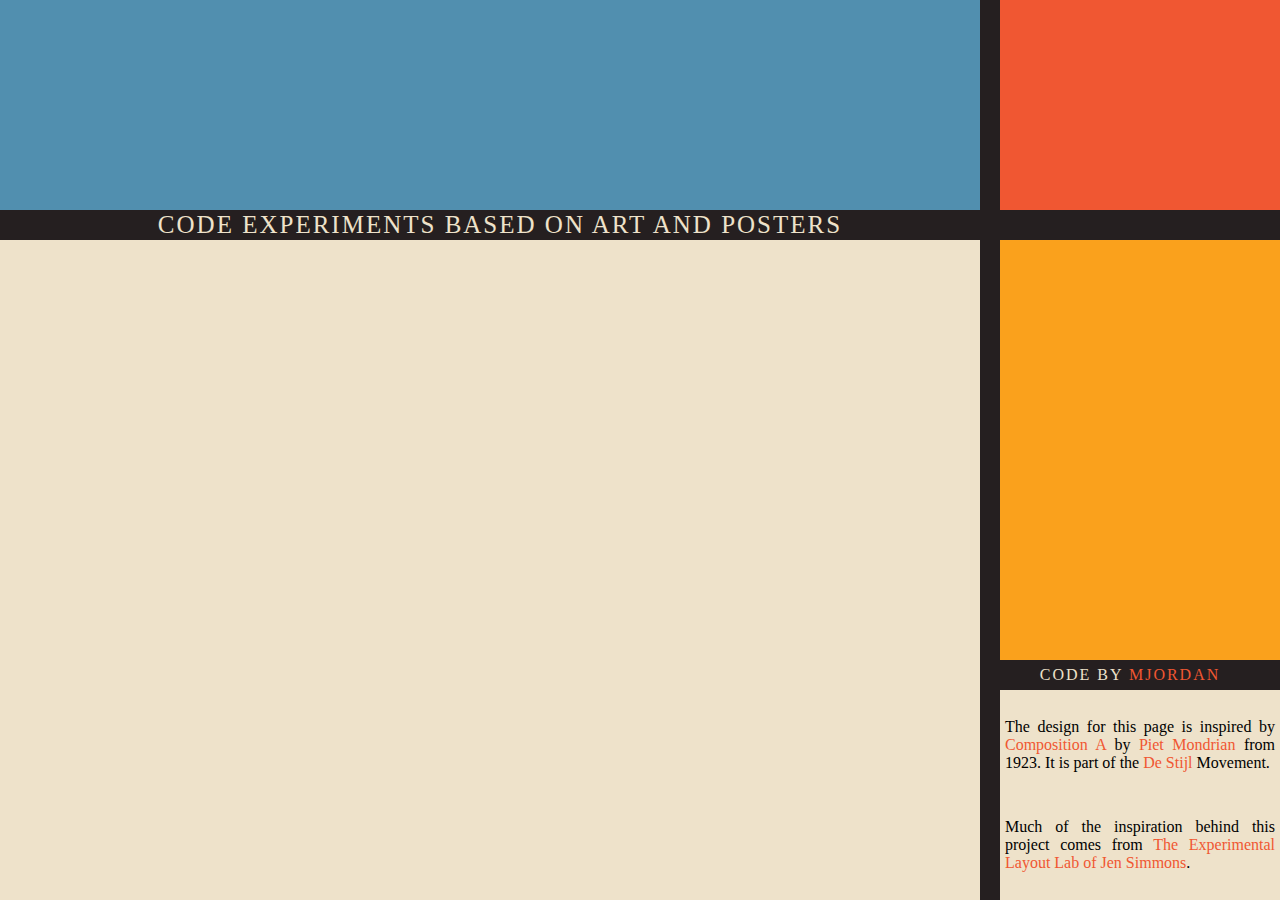
==== index.html @ 7f13811b "first commit" ====
<!DOCTYPE html>
<html lang="en">
  <head>
    <meta charset="UTF-8">
    <meta name="viewport" content="width=device-width, initial-scale=1.0">
    <meta http-equiv="X-UA-Compatible" content="ie=edge">
    <title>Piet Mondrian Composition A</title>
    <link rel="stylesheet" href="styles.css">
  </head>

  <body>
    <div id="canvas">
      <div id="red"></div>
      <div id="yellow"></div>
      <div id="blue"></div>
      <div id="content">
        
      </div>
      <div id="white-sm">
        <p>The design for this page is inspired by <a href="https://www.piet-mondrian.org/composition-a-1923.jsp" target="_blank">Composition A</a> by <a href="https://www.piet-mondrian.org/" target="_blank">Piet Mondrian</a> from 1923. It is part of the <a href="https://www.theartstory.org/movement-de-stijl.htm" target="_blank">De Stijl</a> Movement.</p>
        <p>Much of the inspiration behind this project comes from <a href="https://labs.jensimmons.com/">The Experimental Layout Lab of Jen Simmons</a>.</p>
      </div>
      <div id="title" class="text">
        <h1>Code Experiments based on Art and Posters</h1>
      </div>
      <div id="author" class="text">
        Code by <a href="https://mjordan.codes">mJordan</a>
      </div>
    </div>
  </body>

</html>
---- styles.css ----
body { margin: 0; }
#canvas {
  display: grid;
  width: 100vw;
  height: 100vh;
  background: #251F20;
  grid-template-rows: 
    minmax(auto, 2fr) 
    minmax(5px, 30px) 
    minmax(50px, 1fr) 
    minmax(5px, 10px) 
    minmax(auto, 50vh) 
    minmax(5px, 10px) 
    minmax(50px, 1fr) 
    minmax(30px, auto) 
    minmax(200px, 1fr);
  grid-template-areas: 'blue'
                       '.'
                       'yellow'
                       '.'
                       'content'
                       '.'
                       'red'
                       'author'
                       'whitesm';
}

.text {
  color: #EEE2CA;
  font-family: 'Futura';
  text-transform: uppercase;
  letter-spacing: 2px;
  text-align: center;
  line-height: 30px;
}

a {
  color: #F05732;
  text-decoration: none;
}

#red {
  background: #F05732;
  grid-area: red;
}

#yellow {
  background: #FAA11C;
  grid-area: yellow;
}

#blue {
  background: #518FAF;
  grid-area: blue;
}

#content {
  background: #EEE2CA;
  grid-area: content;
  display: flex;
  align-items: center;
  justify-content: center;
  padding: 0 5vw;
}

#experiment-links h2 {
  padding: 0;
  margin: 5px;
  border-bottom: 5px solid #251F20;
}

ul {
  margin: 0;
  padding: 5px;
  list-style-type: none;
}

#white-sm {
  background: #EEE2CA;
  grid-area: whitesm;
  padding: 5px;
  display: flex;
  flex-direction: column;
  align-items: center;
  justify-content: space-around;
  text-align: justify;
}

#title {
  grid-area: blue;
  display: flex;
  align-items: center;
  justify-content: center;
}

#title h1 {
  font-size: 25px;
  margin: 0;
  font-weight: normal;
}

#author {
  grid-area: author;
}

p {
  margin: 0;
}

@media (min-width: 800px) {
  #canvas {
    grid-template-columns: 3.5fr 20px minmax(250px, 1fr);
    grid-template-rows: 1fr 30px 2fr 30px minmax(50px, 1fr);
    grid-template-areas: 'blue . red'
                        'title title .'
                        'content . yellow'
                        'content author author'
                        'content . whitesm';
  }
  #content {
    display: grid;
  }
}

@media (min-width: 1000px) {
  #title {
    grid-area: title;
  }
}
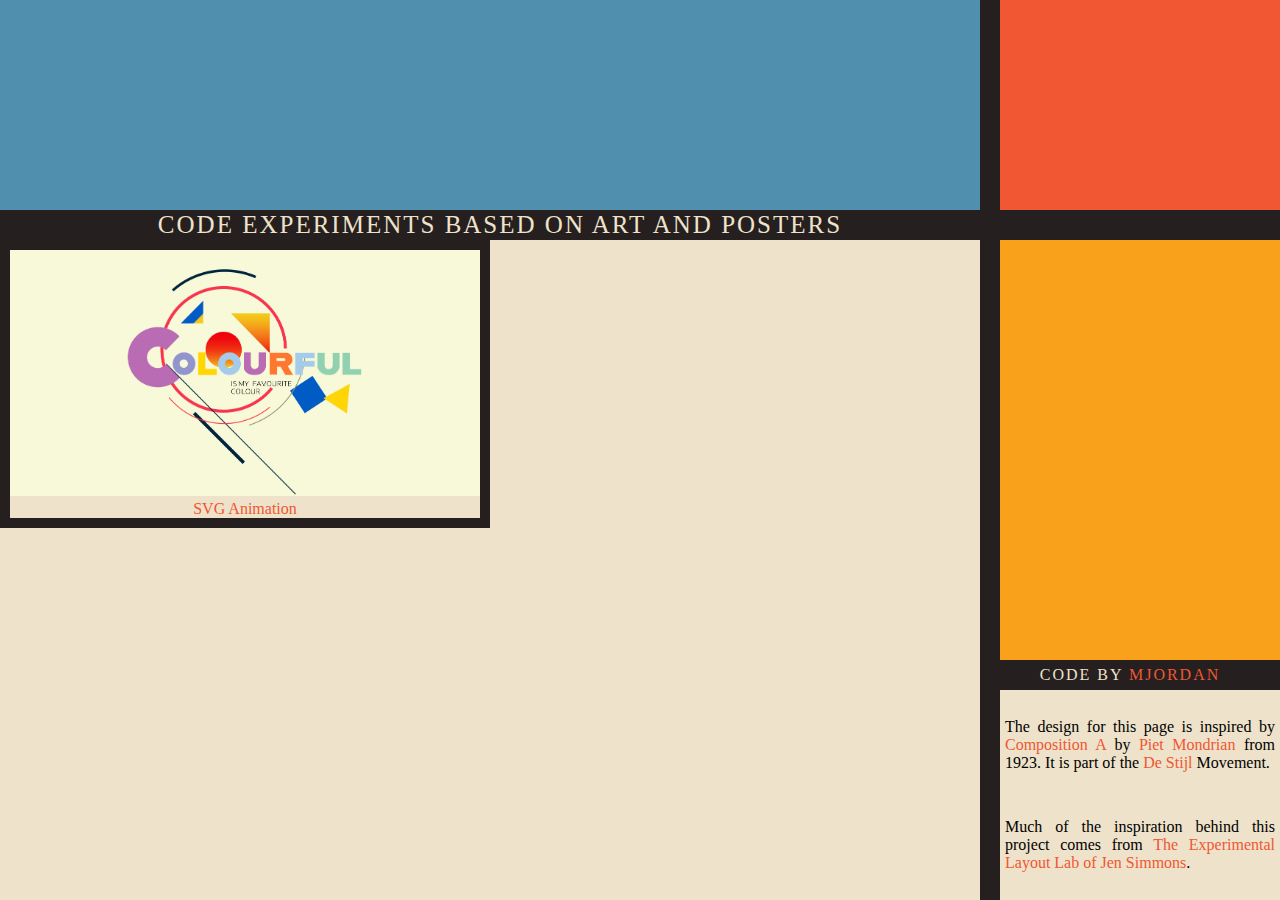
==== commit 0a1ebf42: "update homepage layout" ====
--- a/index.html
+++ b/index.html
@@ -14,7 +14,12 @@
       <div id="yellow"></div>
       <div id="blue"></div>
       <div id="content">
-        
+        <div class="experiment" id="colourful">
+          <a href="/W-Flemming/index.html">
+            <img src="images/colourful.png" />
+            <p>SVG Animation</p>
+          </a>
+        </div>
       </div>
       <div id="white-sm">
         <p>The design for this page is inspired by <a href="https://www.piet-mondrian.org/composition-a-1923.jsp" target="_blank">Composition A</a> by <a href="https://www.piet-mondrian.org/" target="_blank">Piet Mondrian</a> from 1923. It is part of the <a href="https://www.theartstory.org/movement-de-stijl.htm" target="_blank">De Stijl</a> Movement.</p>
--- a/styles.css
+++ b/styles.css
@@ -57,22 +57,6 @@
 #content {
   background: #EEE2CA;
   grid-area: content;
-  display: flex;
-  align-items: center;
-  justify-content: center;
-  padding: 0 5vw;
-}
-
-#experiment-links h2 {
-  padding: 0;
-  margin: 5px;
-  border-bottom: 5px solid #251F20;
-}
-
-ul {
-  margin: 0;
-  padding: 5px;
-  list-style-type: none;
 }
 
 #white-sm {
@@ -107,6 +91,10 @@
   margin: 0;
 }
 
+img {
+  max-width: 100%;
+}
+
 @media (min-width: 800px) {
   #canvas {
     grid-template-columns: 3.5fr 20px minmax(250px, 1fr);
@@ -119,6 +107,16 @@
   }
   #content {
     display: grid;
+    grid-template-columns: repeat(4, 1fr);
+    grid-template-rows: 2fr 1fr 3fr 1fr;
+  }
+  .experiment {
+    text-align: center;
+    border: 10px solid #251F20;
+  }
+
+  .experiment#colourful {
+    grid-column: 1 / 3;
   }
 }
 
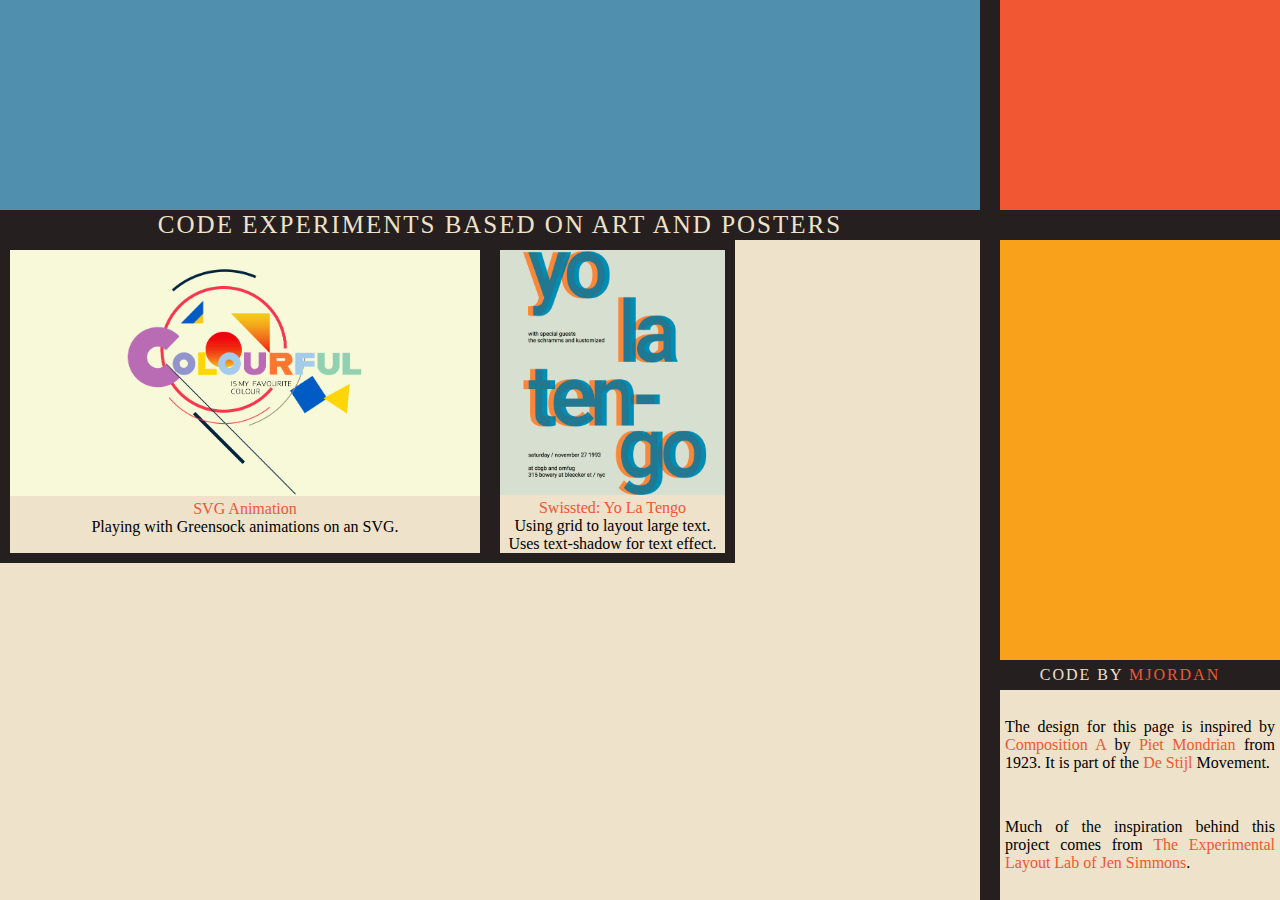
==== commit ac5f3622: "added yo-la-tengo" ====
--- a/index.html
+++ b/index.html
@@ -15,10 +15,18 @@
       <div id="blue"></div>
       <div id="content">
         <div class="experiment" id="colourful">
-          <a href="/W-Flemming/index.html">
+          <a href="./W-Flemming/index.html">
             <img src="images/colourful.png" />
             <p>SVG Animation</p>
           </a>
+          Playing with Greensock animations on an SVG.
+        </div>
+        <div id="yo-la-tengo" class="experiment">
+          <a href="./swissted/yo-la-tengo.html">
+            <img src="./images/yo-la-tengo.png" />
+            <p>Swissted: Yo La Tengo</p>
+          </a>
+          Using grid to layout large text. Uses text-shadow for text effect.
         </div>
       </div>
       <div id="white-sm">
